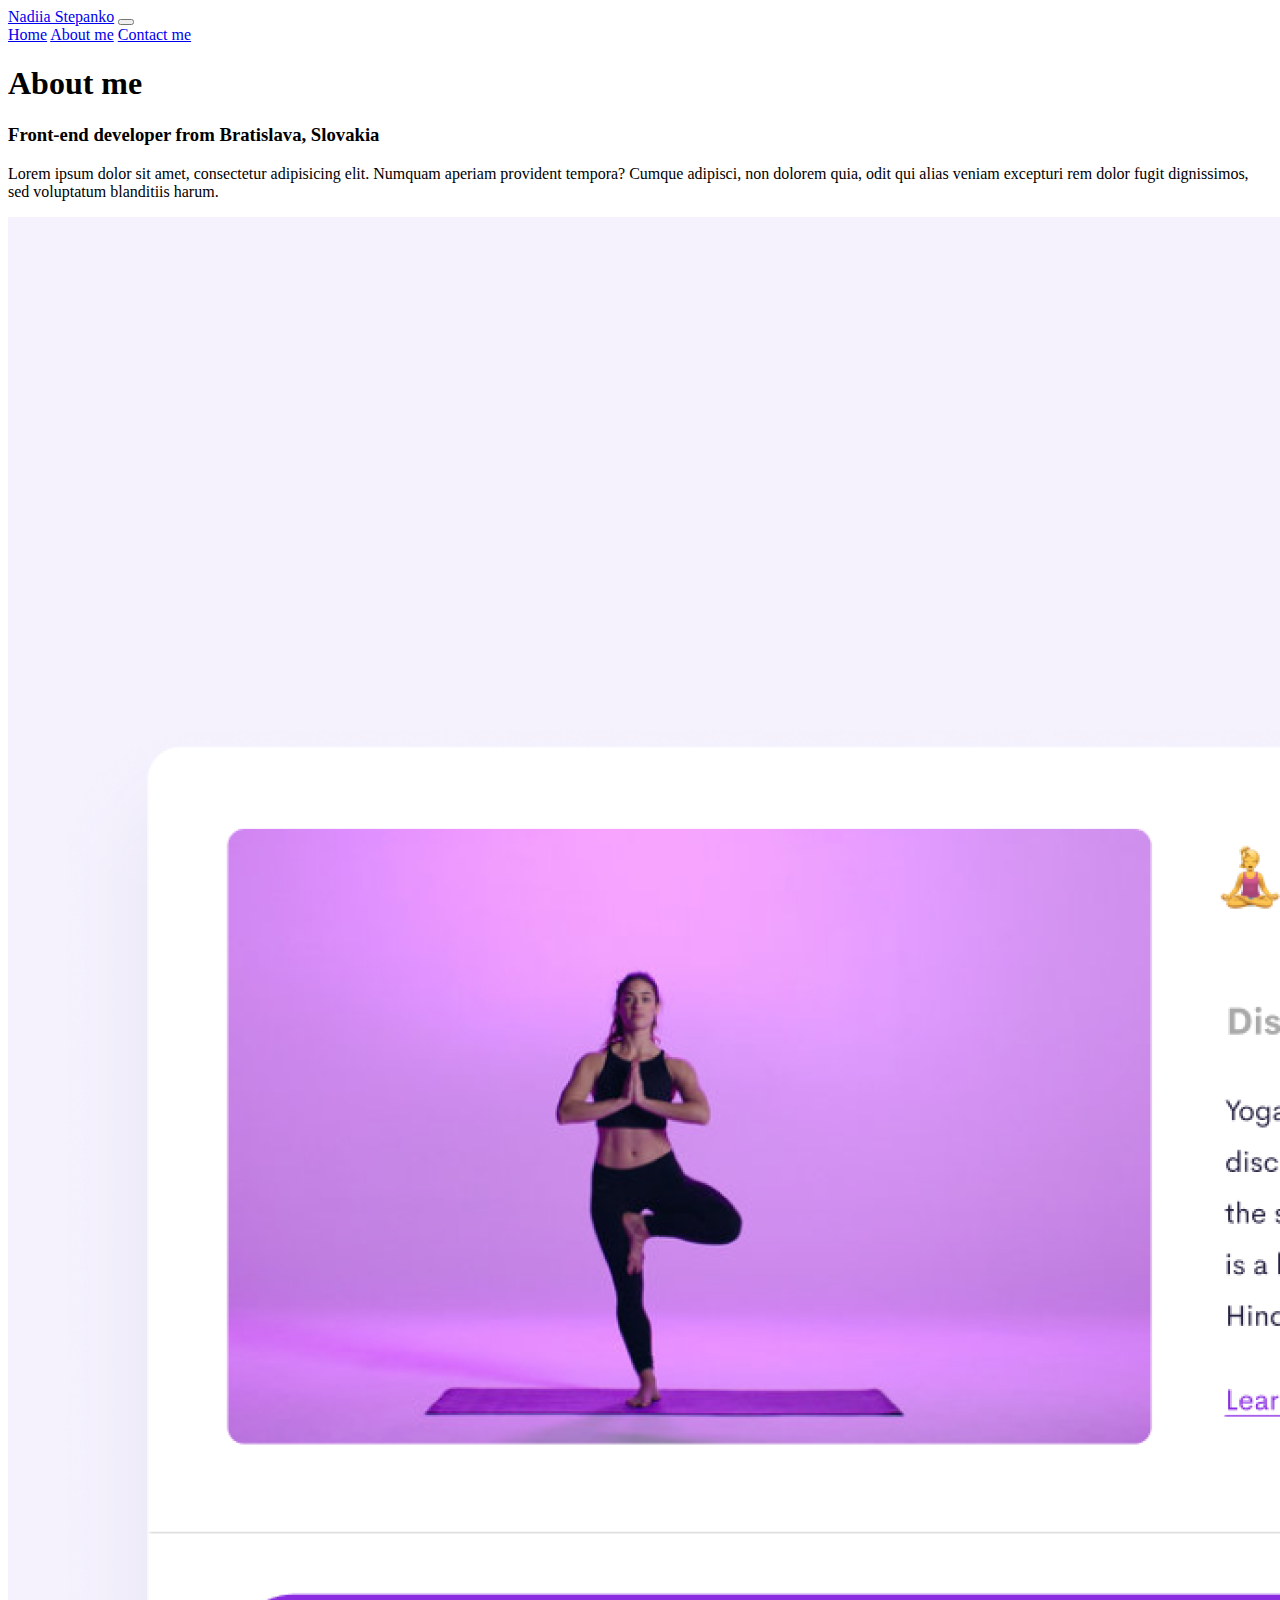
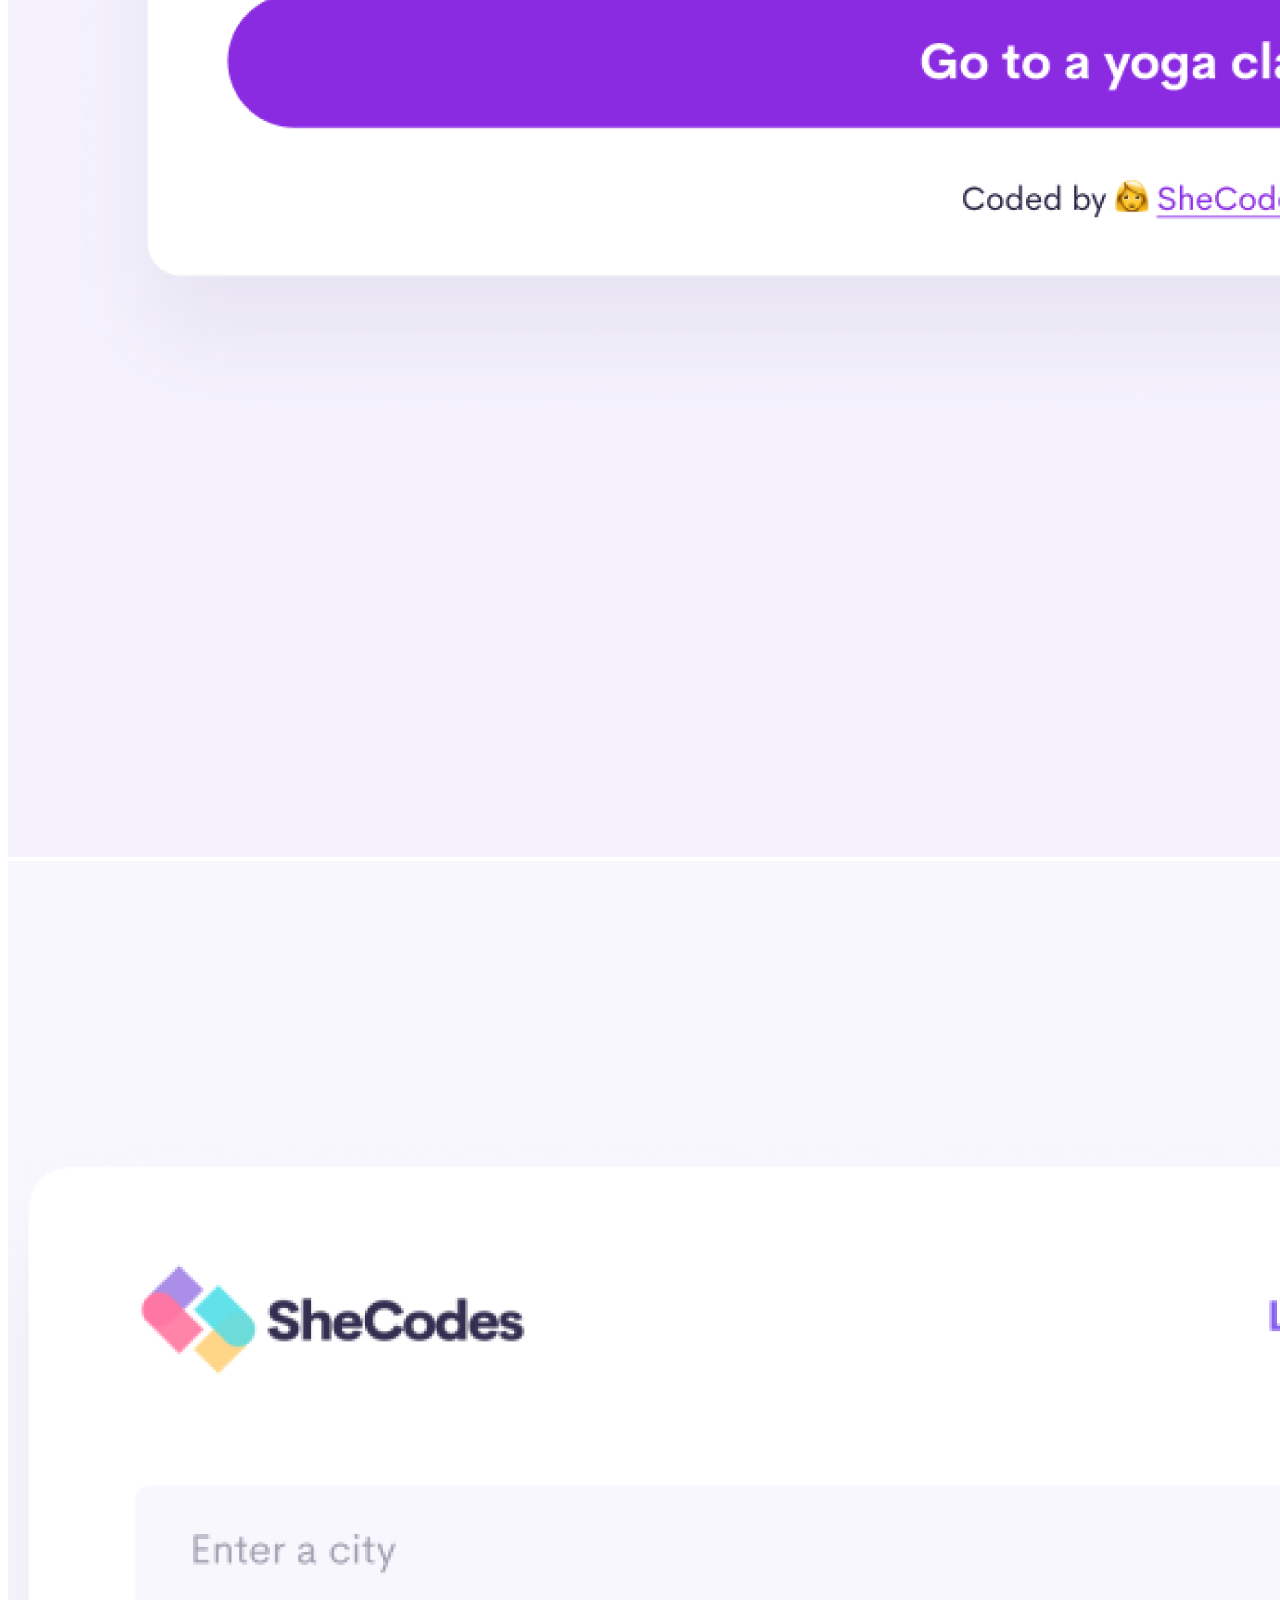
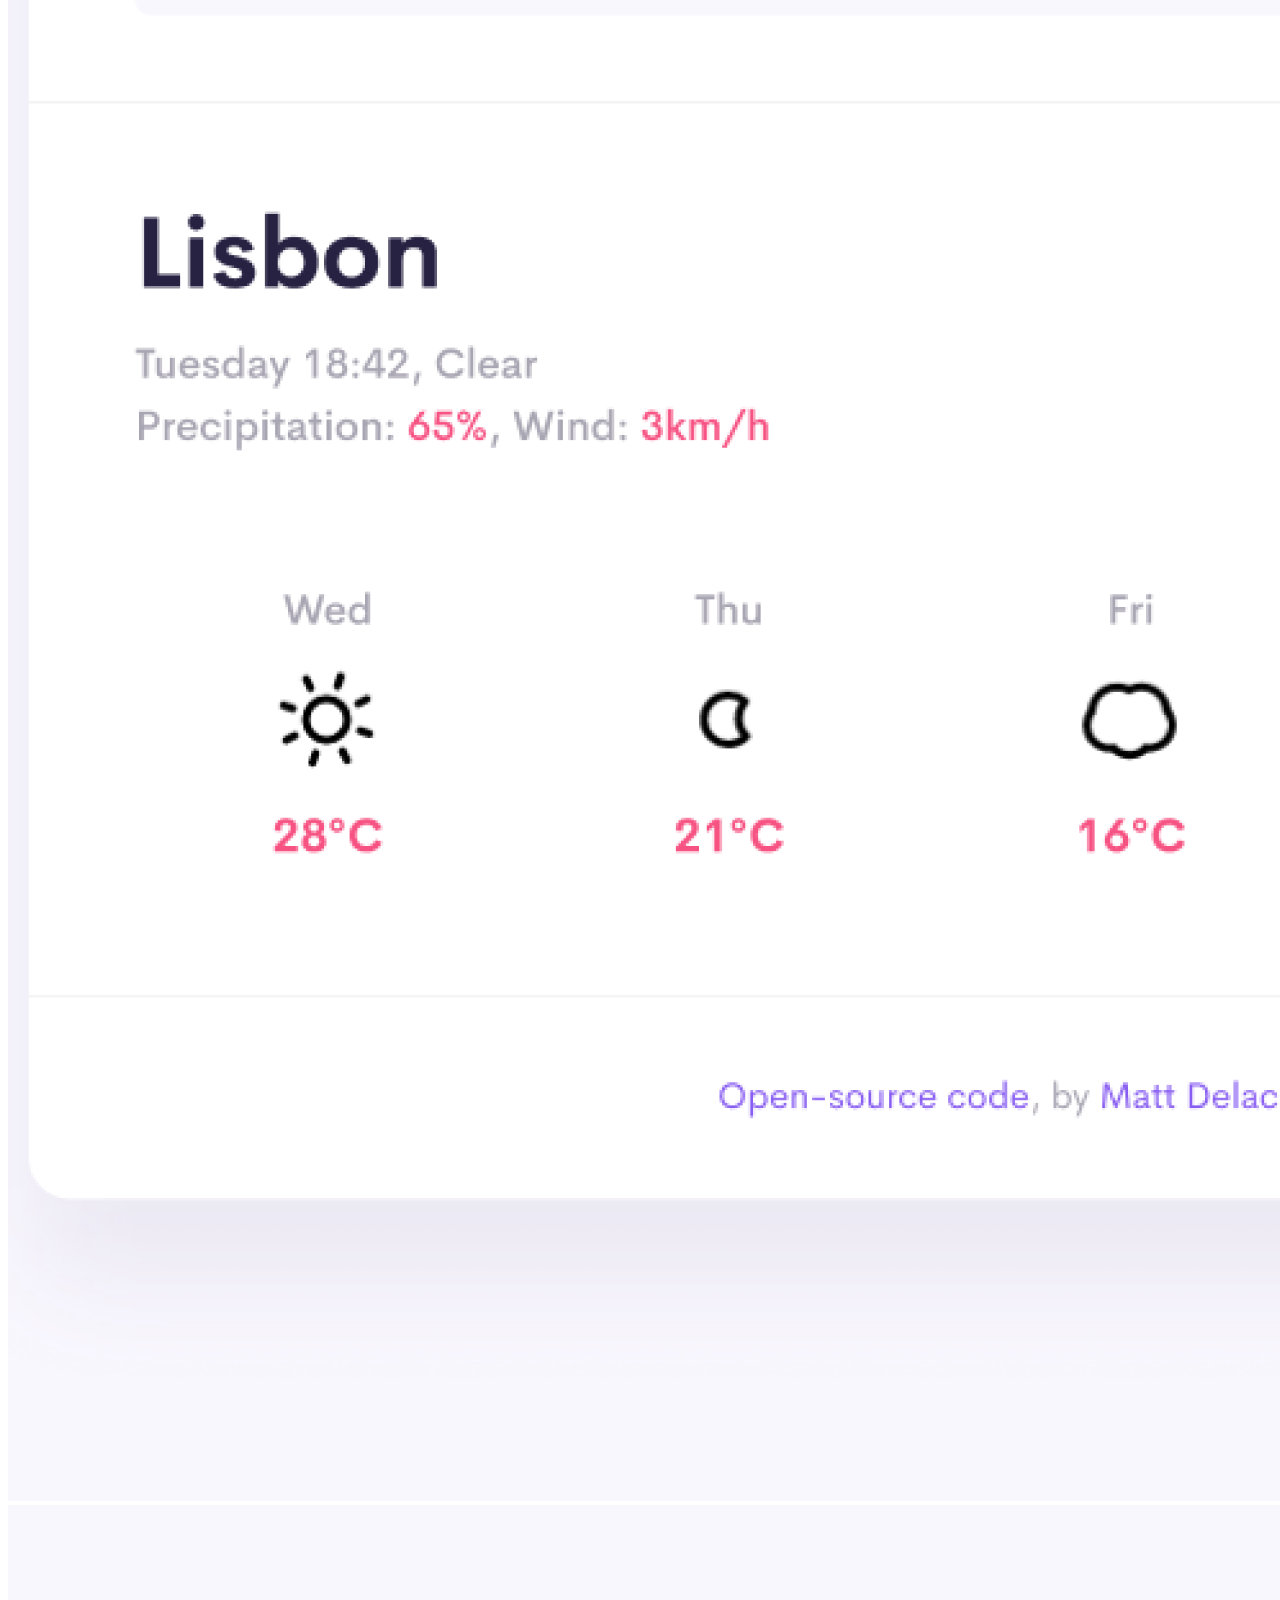
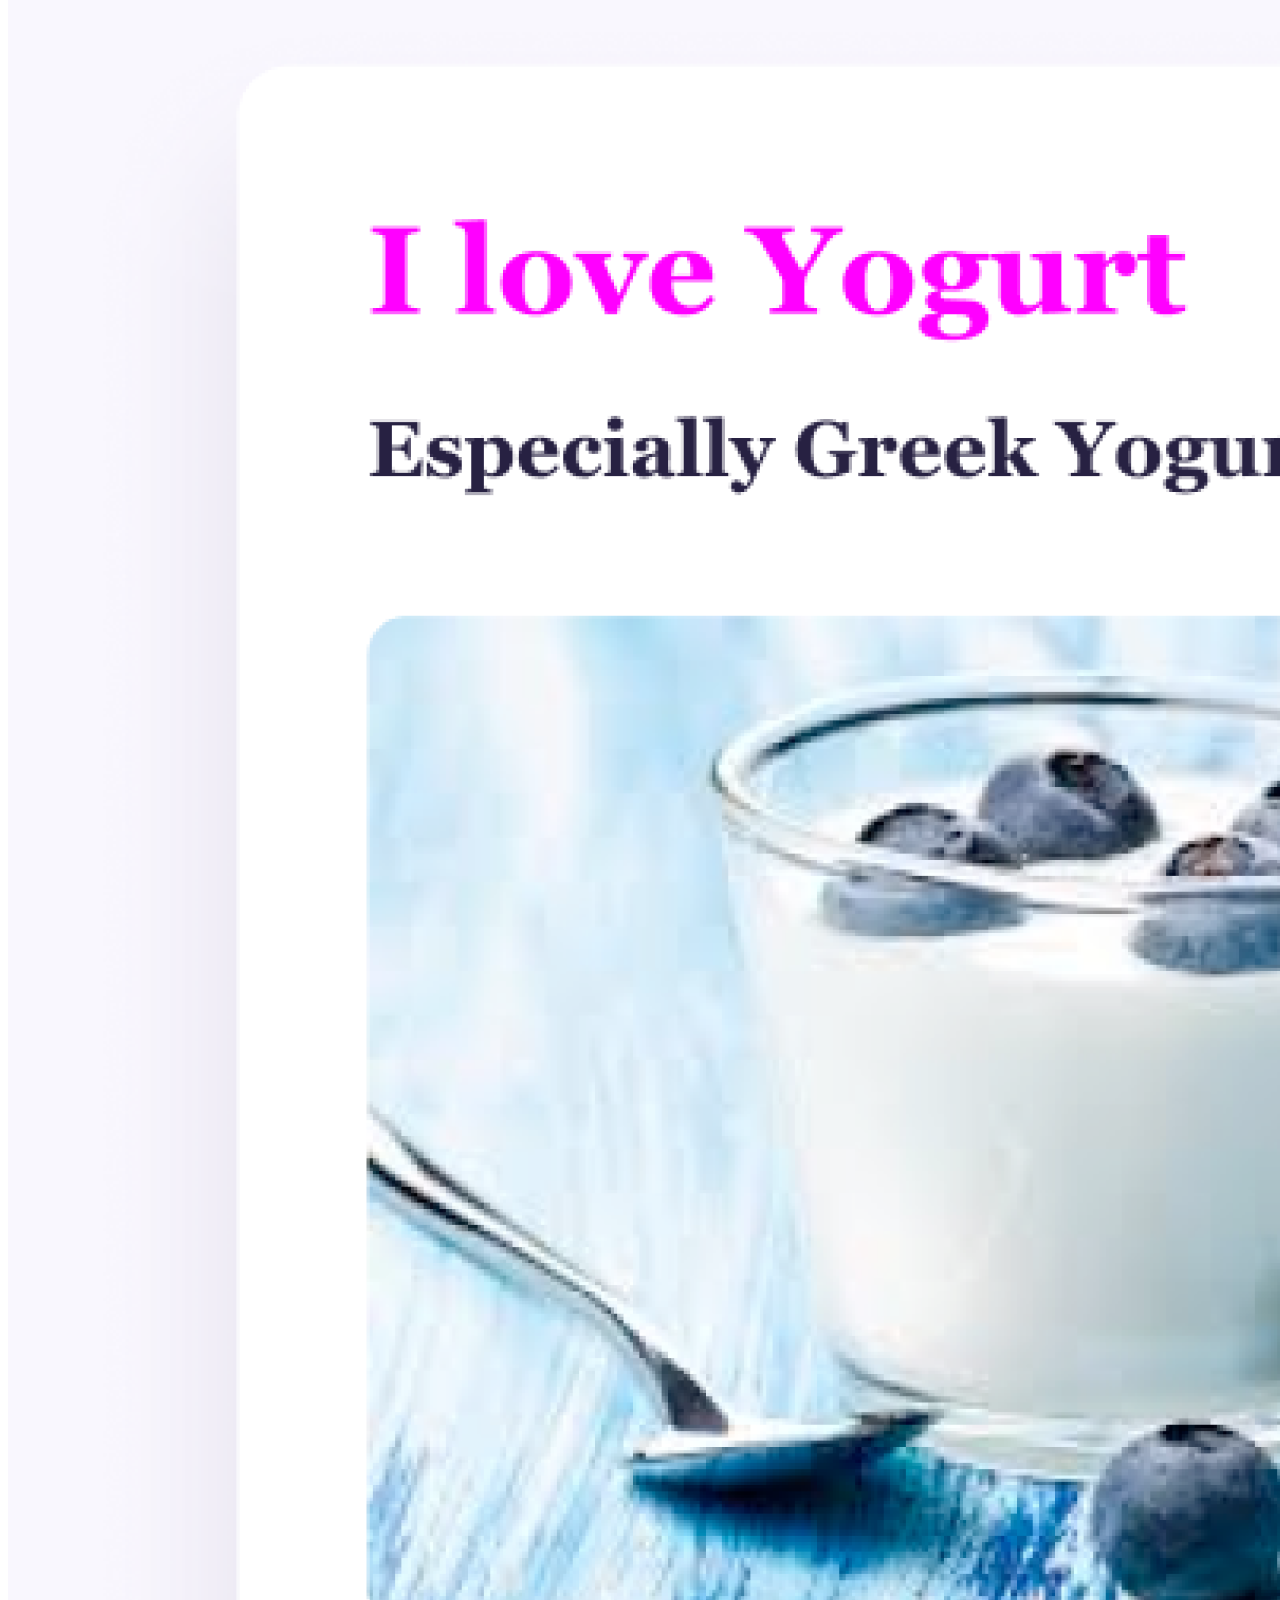
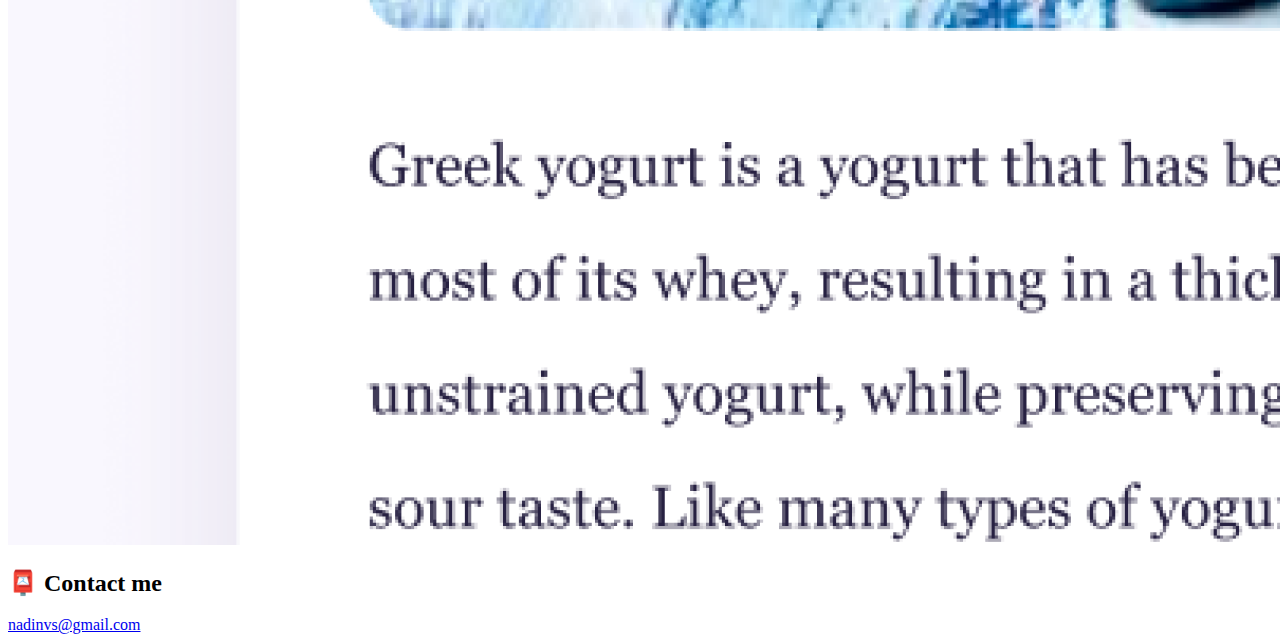
==== about.html @ cb01fc13 "just save" ====
<!DOCTYPE html>
<html lang="en">
  <head>
    <meta charset="UTF-8" />
    <meta http-equiv="X-UA-Compatible" content="IE=edge" />
    <meta name="viewport" content="width=device-width, initial-scale=1.0" />
    <link rel="stylesheet" href="style.css" />
    <title>About Nadiia Stepanko</title>
    <link
      href="https://cdn.jsdelivr.net/npm/bootstrap@5.3.0-alpha1/dist/css/bootstrap.min.css"
      rel="stylesheet"
      integrity="sha384-GLhlTQ8iRABdZLl6O3oVMWSktQOp6b7In1Zl3/Jr59b6EGGoI1aFkw7cmDA6j6gD"
      crossorigin="anonymous"
    />
    <script
      src="https://cdn.jsdelivr.net/npm/bootstrap@5.3.0-alpha1/dist/js/bootstrap.bundle.min.js"
      integrity="sha384-w76AqPfDkMBDXo30jS1Sgez6pr3x5MlQ1ZAGC+nuZB+EYdgRZgiwxhTBTkF7CXvN"
      crossorigin="anonymous"
    ></script>
  </head>
  <body>
    <nav class="navbar navbar-expand-lg bg-body-tertiary">
      <div class="container-fluid">
        <a class="navbar-brand" href="#">Nadiia Stepanko</a>
        <button
          class="navbar-toggler"
          type="button"
          data-bs-toggle="collapse"
          data-bs-target="#navbarNavAltMarkup"
          aria-controls="navbarNavAltMarkup"
          aria-expanded="false"
          aria-label="Toggle navigation"
        >
          <span class="navbar-toggler-icon"></span>
        </button>
        <div class="collapse navbar-collapse" id="navbarNavAltMarkup">
          <div class="navbar-nav">
            <a class="nav-link active" aria-current="page" href="index.html"
              >Home</a
            >
            <a class="nav-link" href="about.html">About me</a>
            <a class="nav-link" href="about.html#contact">Contact me</a>
          </div>
        </div>
      </div>
    </nav>
    <h1>About me</h1>
    <h3>Front-end developer from Bratislava, Slovakia</h3>
    <div class="about-paragraphs">
      <p>
        Lorem ipsum dolor sit amet, consectetur adipisicing elit. Numquam
        aperiam provident tempora? Cumque adipisci, non dolorem quia, odit qui
        alias veniam excepturi rem dolor fugit dignissimos, sed voluptatum
        blanditiis harum.
      </p>
    </div>

    <div class="container">
      <div class="row">
        <div class="col-sm-4">
          <img
            src="images/yoga.png"
            class="img-fluid rounded p-2 shadow-sm border"
          />
        </div>
        <div class="col-sm-4">
          <img
            src="images/weather.png"
            class="img-fluid rounded p-2 shadow-sm border"
          />
        </div>
        <div class="col-sm-4">
          <img
            src="images/yogurt.png"
            class="img-fluid rounded p-2 shadow-sm border"
          />
        </div>
      </div>
    </div>

    <div id="contact">
      <h2>📮 Contact me</h2>
      <a href="mailto:nadinvs@gmail.com" class="email-link">
        nadinvs@gmail.com
      </a>
    </div>
  </body>
</html>
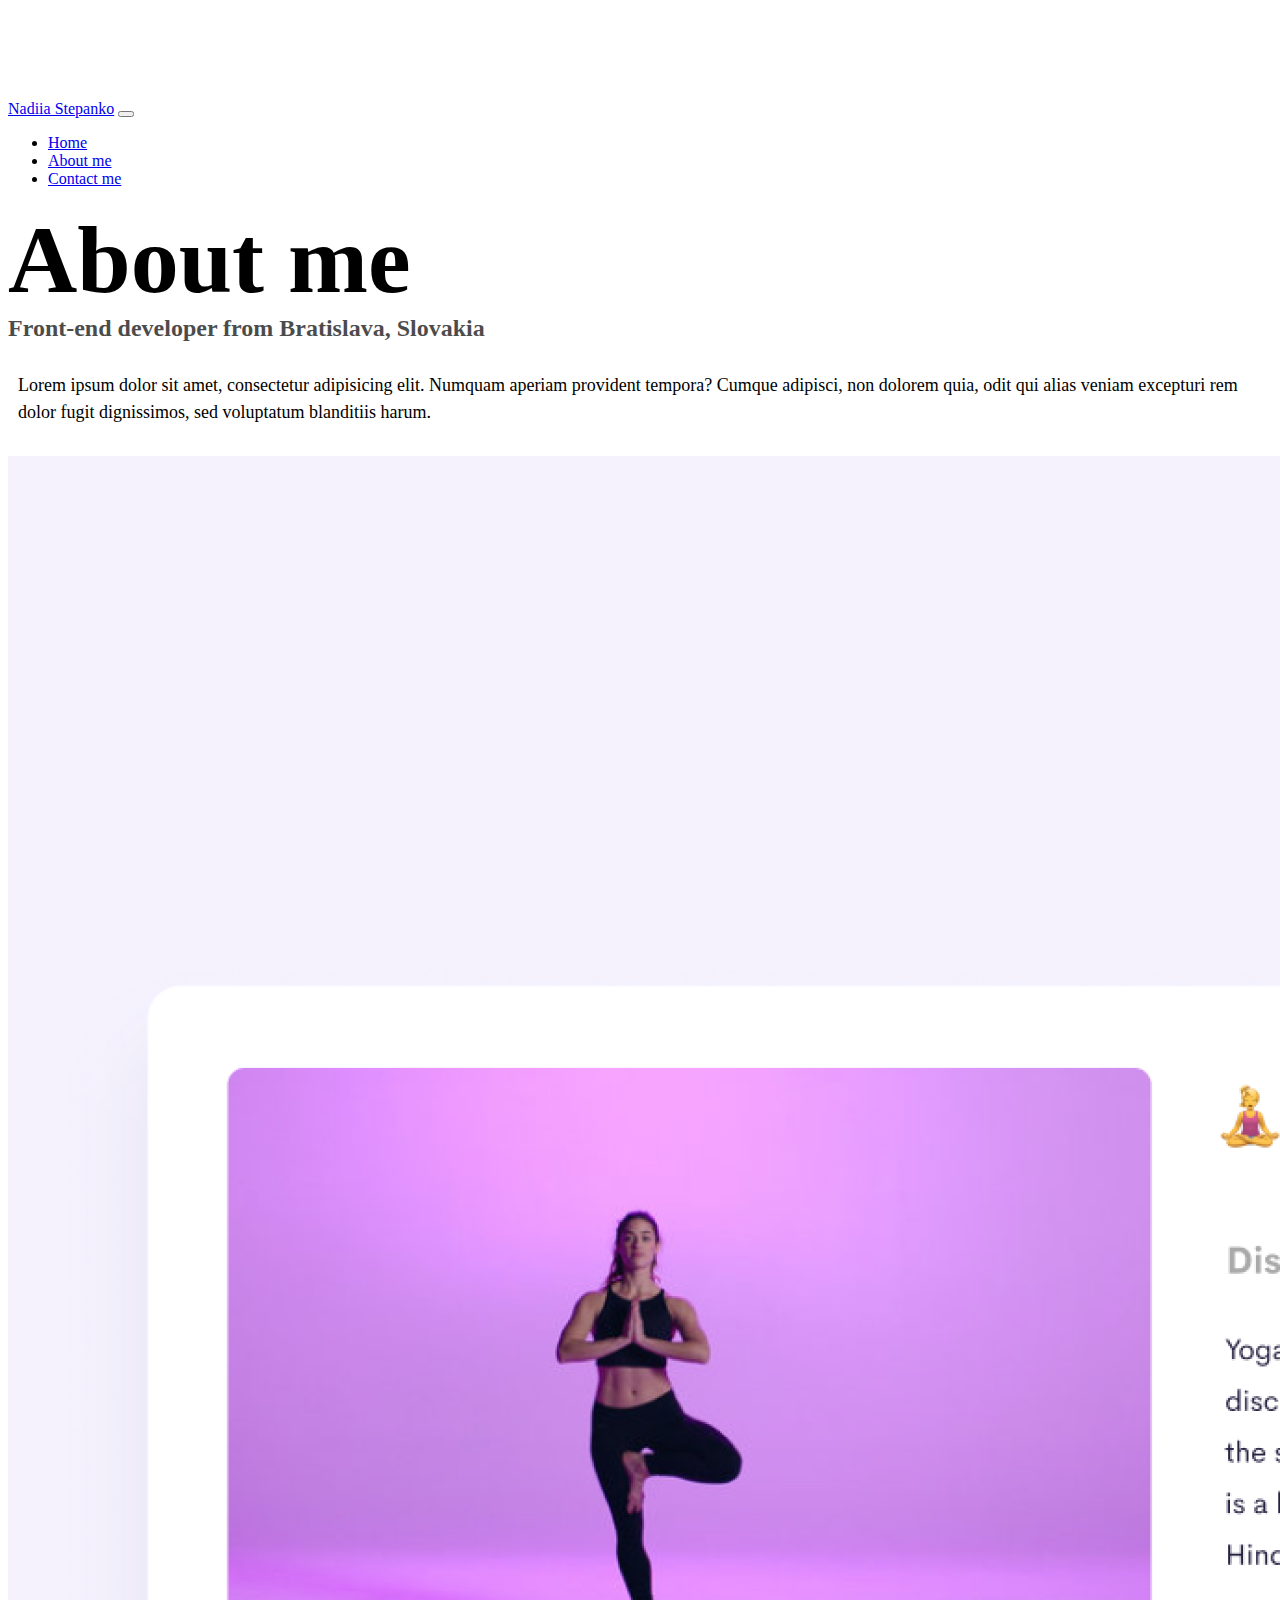
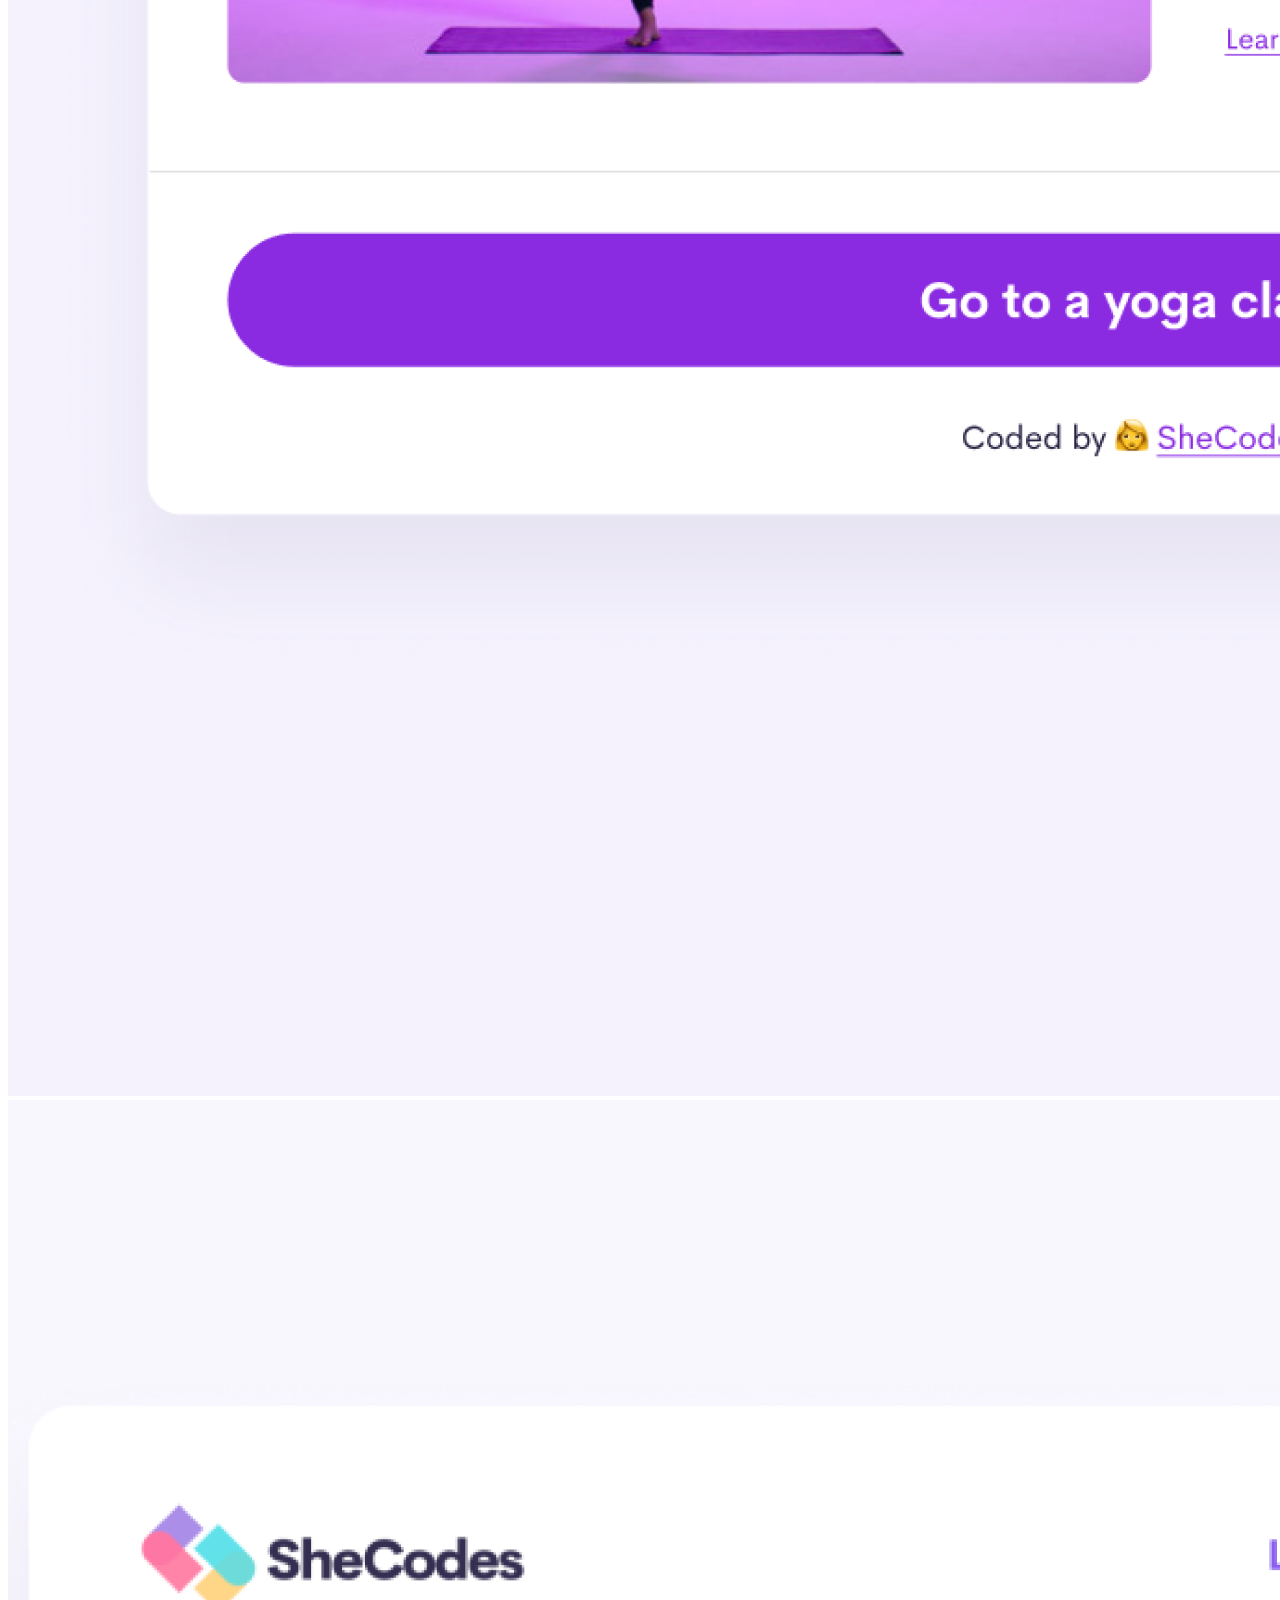
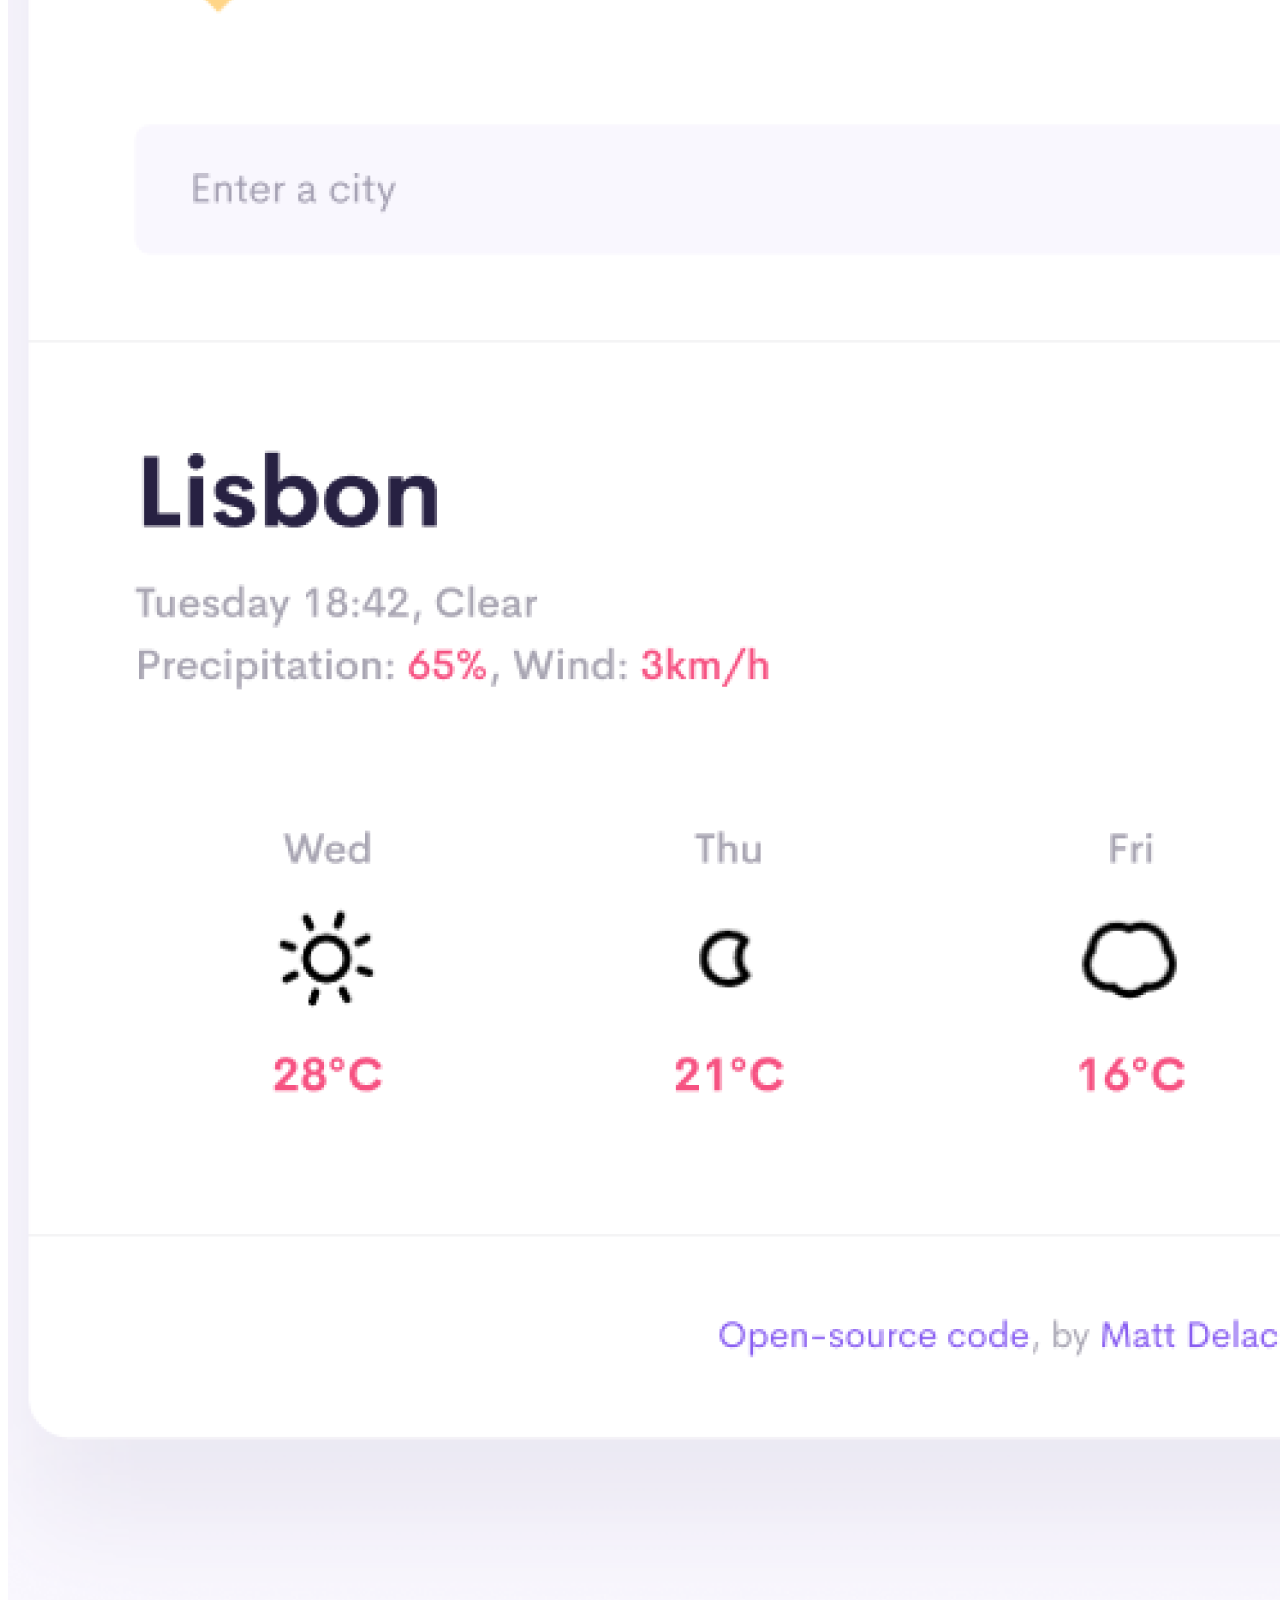
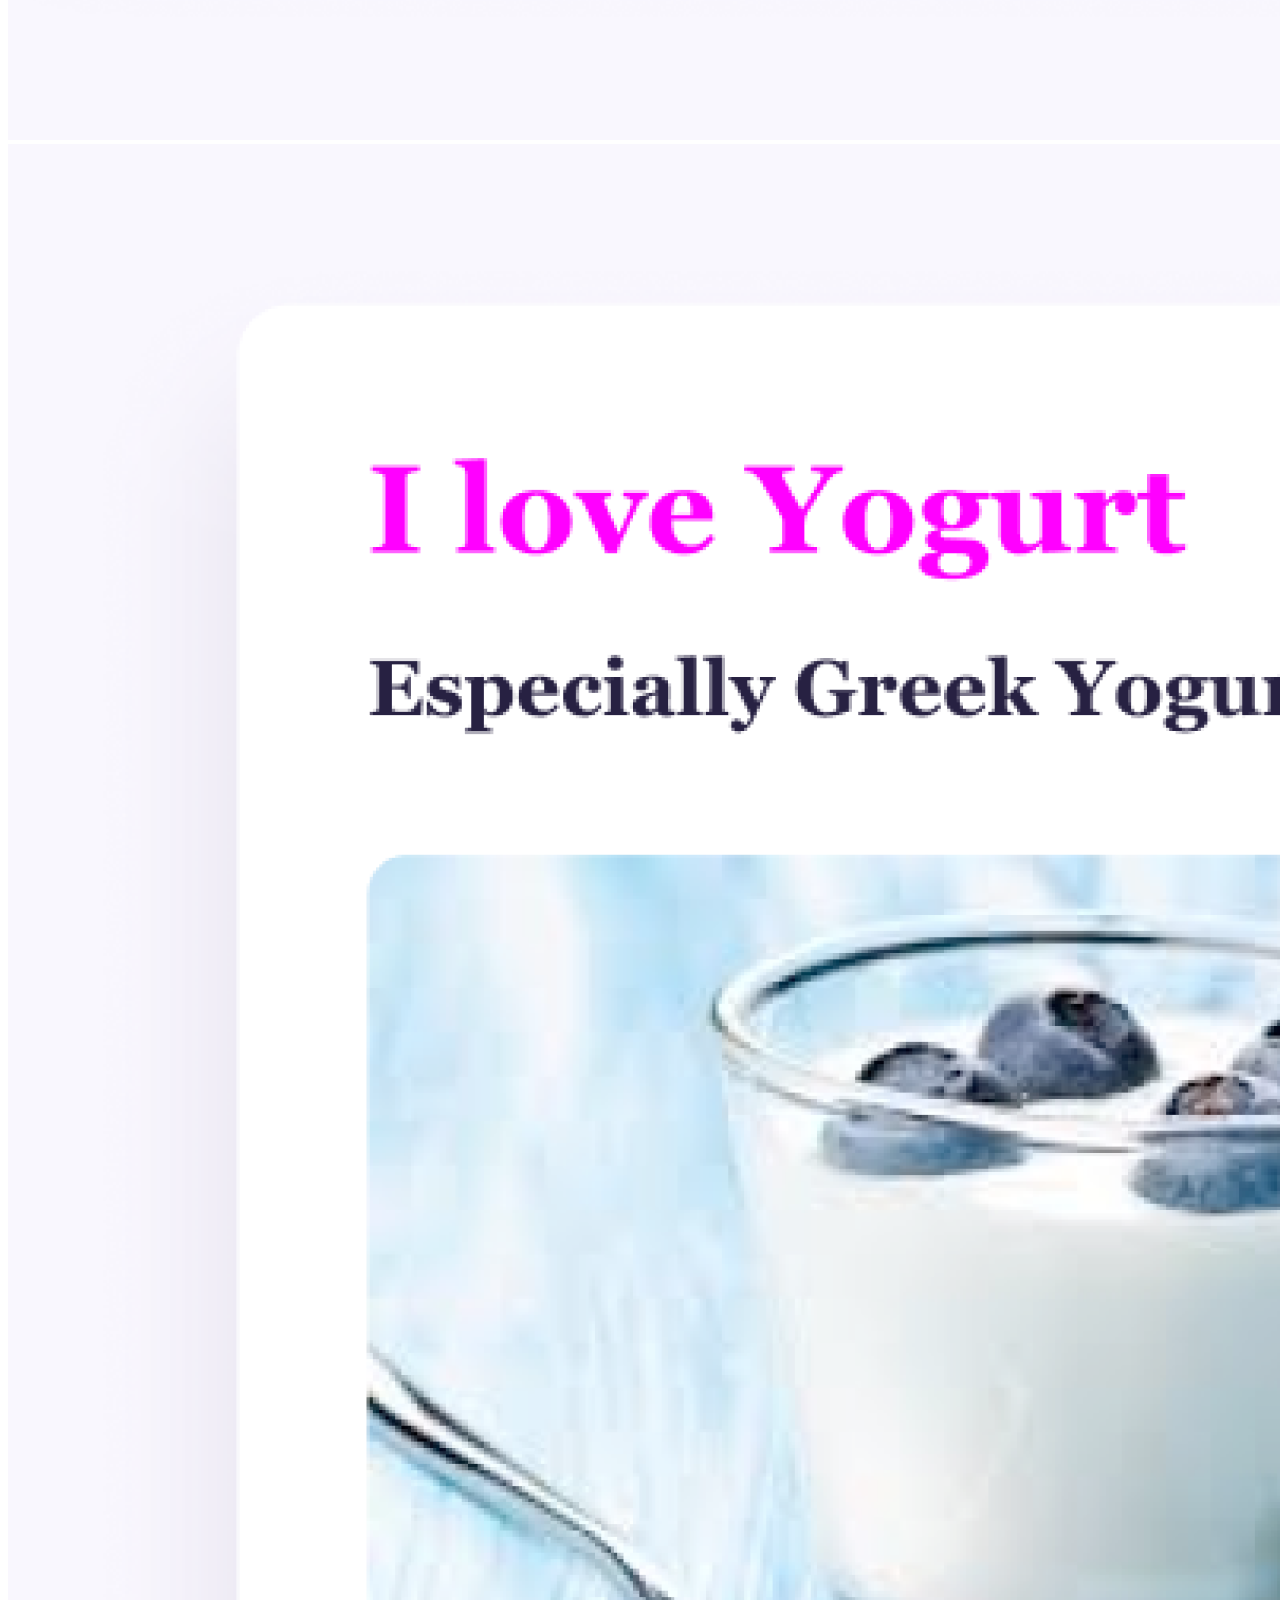
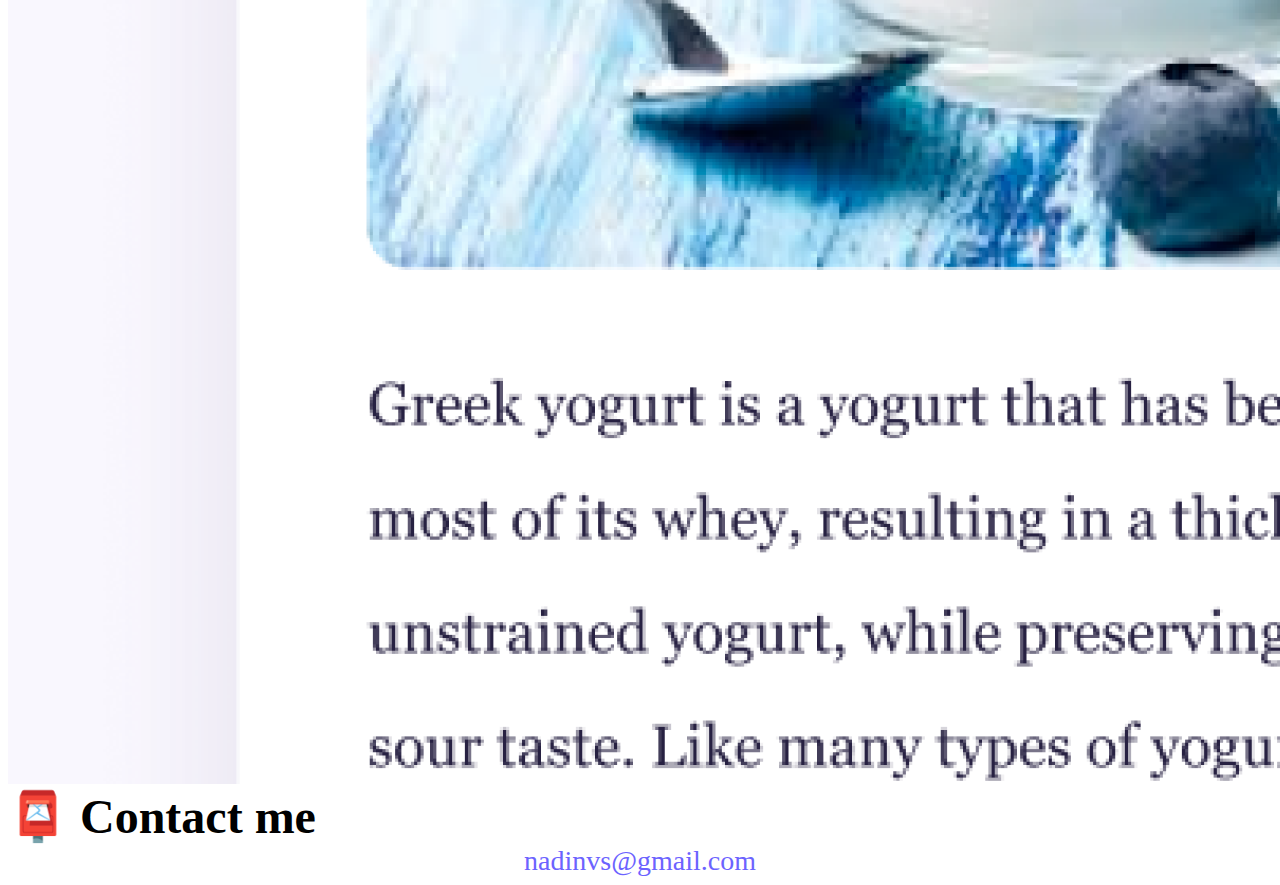
==== commit 2ac0d202: "SEO" ====
--- a/about.html
+++ b/about.html
@@ -4,49 +4,53 @@
     <meta charset="UTF-8" />
     <meta http-equiv="X-UA-Compatible" content="IE=edge" />
     <meta name="viewport" content="width=device-width, initial-scale=1.0" />
-    <link rel="stylesheet" href="style.css" />
-    <title>About Nadiia Stepanko</title>
     <link
-      href="https://cdn.jsdelivr.net/npm/bootstrap@5.3.0-alpha1/dist/css/bootstrap.min.css"
+      href="https://cdn.jsdelivr.net/npm/bootstrap@5.0.0-beta2/dist/css/bootstrap.min.css"
       rel="stylesheet"
-      integrity="sha384-GLhlTQ8iRABdZLl6O3oVMWSktQOp6b7In1Zl3/Jr59b6EGGoI1aFkw7cmDA6j6gD"
+      integrity="sha384-BmbxuPwQa2lc/FVzBcNJ7UAyJxM6wuqIj61tLrc4wSX0szH/Ev+nYRRuWlolflfl"
       crossorigin="anonymous"
     />
     <script
-      src="https://cdn.jsdelivr.net/npm/bootstrap@5.3.0-alpha1/dist/js/bootstrap.bundle.min.js"
-      integrity="sha384-w76AqPfDkMBDXo30jS1Sgez6pr3x5MlQ1ZAGC+nuZB+EYdgRZgiwxhTBTkF7CXvN"
+      src="https://cdn.jsdelivr.net/npm/bootstrap@5.0.0-beta2/dist/js/bootstrap.bundle.min.js"
+      integrity="sha384-b5kHyXgcpbZJO/tY9Ul7kGkf1S0CWuKcCD38l8YkeH8z8QjE0GmW1gYU5S9FOnJ0"
       crossorigin="anonymous"
     ></script>
+    <link rel="stylesheet" href="src/style.css" />
+    <title>About Nadiia Stepanko</title>
   </head>
   <body>
-    <nav class="navbar navbar-expand-lg bg-body-tertiary">
-      <div class="container-fluid">
-        <a class="navbar-brand" href="#">Nadiia Stepanko</a>
+    <nav class="navbar navbar-expand-lg navbar-light bg-light fixed-top">
+      <div class="container">
+        <a class="navbar-brand" href="index.html">Nadiia Stepanko</a>
         <button
           class="navbar-toggler"
           type="button"
           data-bs-toggle="collapse"
-          data-bs-target="#navbarNavAltMarkup"
-          aria-controls="navbarNavAltMarkup"
+          data-bs-target="#navbarNav"
+          aria-controls="navbarNav"
           aria-expanded="false"
           aria-label="Toggle navigation"
         >
           <span class="navbar-toggler-icon"></span>
         </button>
-        <div class="collapse navbar-collapse" id="navbarNavAltMarkup">
-          <div class="navbar-nav">
-            <a class="nav-link active" aria-current="page" href="index.html"
-              >Home</a
-            >
-            <a class="nav-link" href="about.html">About me</a>
-            <a class="nav-link" href="about.html#contact">Contact me</a>
-          </div>
+        <div class="collapse navbar-collapse" id="navbarNav">
+          <ul class="navbar-nav">
+            <li class="nav-item">
+              <a class="nav-link" aria-current="page" href="index.html">Home</a>
+            </li>
+            <li class="nav-item">
+              <a class="nav-link active" href="about.html">About me</a>
+            </li>
+            <li class="nav-item">
+              <a class="nav-link" href="about.html#contact">Contact me</a>
+            </li>
+          </ul>
         </div>
       </div>
     </nav>
-    <h1>About me</h1>
-    <h3>Front-end developer from Bratislava, Slovakia</h3>
-    <div class="about-paragraphs">
+    <h1 class="text-center">About me</h1>
+    <h3 class="text-center">Front-end developer from Bratislava, Slovakia</h3>
+    <div class="about-paragraphs text-center">
       <p>
         Lorem ipsum dolor sit amet, consectetur adipisicing elit. Numquam
         aperiam provident tempora? Cumque adipisci, non dolorem quia, odit qui
@@ -54,33 +58,26 @@
         blanditiis harum.
       </p>
     </div>
-
     <div class="container">
       <div class="row">
         <div class="col-sm-4">
-          <img
-            src="images/yoga.png"
-            class="img-fluid rounded p-2 shadow-sm border"
-          />
+          <img src="images/yoga.png" class="img-fluid p-2 shadow rounded" />
         </div>
         <div class="col-sm-4">
-          <img
-            src="images/weather.png"
-            class="img-fluid rounded p-2 shadow-sm border"
-          />
+          <img src="images/weather.png" class="img-fluid p-2 shadow rounded" />
         </div>
         <div class="col-sm-4">
-          <img
-            src="images/yogurt.png"
-            class="img-fluid rounded p-2 shadow-sm border"
-          />
+          <img src="images/yogurt.png" class="img-fluid p-2 shadow rounded" />
         </div>
       </div>
     </div>
-
-    <div id="contact">
-      <h2>📮 Contact me</h2>
-      <a href="mailto:nadinvs@gmail.com" class="email-link">
+    <div id="contact" class="mt-5">
+      <h2 class="text-center">📮 Contact me</h2>
+      <a
+        href="mailto:nadinvs@gmail.com"
+        title="Nadiia Stepanko - Front-end developer"
+        class="email-link"
+      >
         nadinvs@gmail.com
       </a>
     </div>
--- a/src/style.css
+++ b/src/style.css
@@ -0,0 +1,104 @@
+:root {
+  --primary-color: #6c63ff;
+  --secondary-color: #f5f2fe;
+  --box-shadow: 0 5px 10px rgba(0, 0, 0, 0.3);
+}
+
+body {
+  margin-top: 100px;
+}
+
+h1,
+h2,
+h3 {
+  margin: 0;
+}
+
+h1 {
+  font-size: 96px;
+}
+
+h2 {
+  font-size: 48px;
+}
+
+h3 {
+  font-size: 24px;
+  opacity: 0.7;
+}
+
+p {
+  font-size: 18px;
+  line-height: 1.5;
+}
+
+.navigation-links {
+  display: flex;
+  margin-top: 40px;
+  justify-content: center;
+}
+
+.navigation-links a {
+  margin: 20px;
+}
+
+.primary-link {
+  border-radius: 4px;
+  padding: 20px 15px;
+  text-decoration: none;
+  text-transform: capitalize;
+  background: var(--primary-color);
+  box-shadow: var(--box-shadow);
+  color: white;
+}
+
+.secondary-link {
+  border-radius: 4px;
+  padding: 20px 15px;
+  text-decoration: none;
+  text-transform: capitalize;
+  color: var(--primary-color);
+  border: 1px solid var(--primary-color);
+}
+
+.homepage-link {
+  color: var(--primary-color);
+  text-align: center;
+  display: block;
+}
+
+.about-paragraphs {
+  margin: 30px 0;
+}
+
+.about-paragraphs p {
+  margin: 10px;
+}
+
+.email-link {
+  display: flex;
+  justify-content: center;
+  color: var(--primary-color);
+  font-size: 28px;
+  text-decoration: none;
+}
+
+.email-link:hover {
+  text-decoration: underline;
+}
+@media (max-width: 576px) {
+  h1 {
+    font-size: 48px;
+  }
+  h2 {
+    font-size: 30px;
+  }
+  p {
+    text-align: center;
+  }
+  .primary-link {
+    text-align: center;
+    display: block;
+    margin: 0 20px;
+  }
+}
